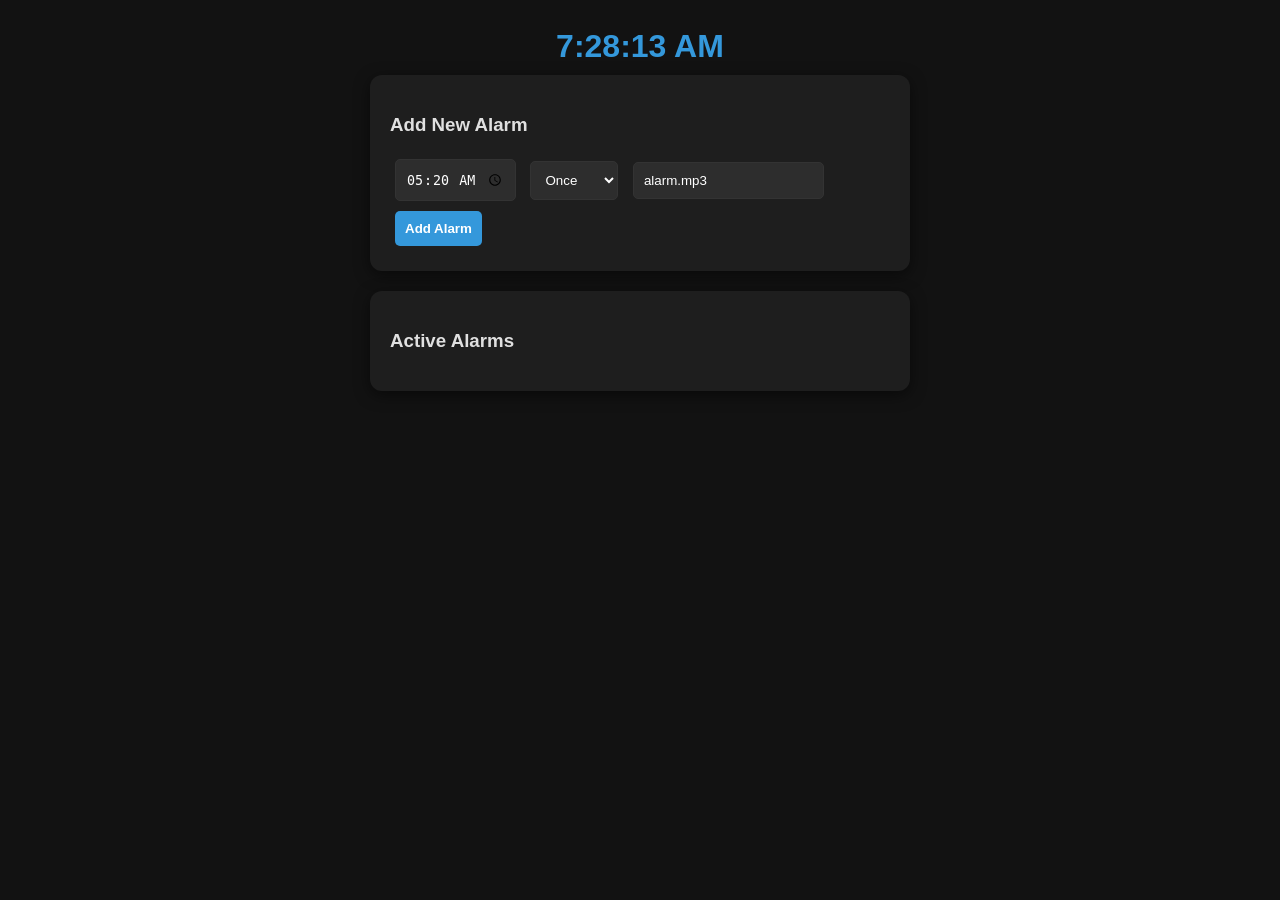
==== index2.html @ 49aae63f "Add index2.html file" ====
<!DOCTYPE html>
<html lang="en">
<head>
    <meta charset="UTF-8">
    <title>Linux Multi-Alarm System</title>
    <style>
        body { font-family: 'Segoe UI', Tahoma, Geneva, Verdana, sans-serif; background: #121212; color: #e0e0e0; display: flex; flex-direction: column; align-items: center; padding: 20px; }
        .card { background: #1e1e1e; padding: 20px; border-radius: 12px; box-shadow: 0 4px 15px rgba(0,0,0,0.5); width: 100%; max-width: 500px; margin-bottom: 20px; }
        input, select, button { padding: 10px; margin: 5px; border-radius: 5px; border: 1px solid #333; background: #2d2d2d; color: white; }
        button { cursor: pointer; background: #3498db; border: none; font-weight: bold; }
        button:hover { background: #2980b9; }
        .alarm-item { display: flex; justify-content: space-between; align-items: center; padding: 10px; border-bottom: 1px solid #333; }
        .alarm-item.inactive { opacity: 0.5; }
        .delete-btn { background: #e74c3c; padding: 5px 10px; }
        .days-row { font-size: 12px; color: #aaa; }
        #current-time { font-size: 32px; font-weight: bold; color: #3498db; margin-bottom: 10px; }
    </style>
</head>
<body>

    <div id="current-time">00:00:00</div>

    <div class="card">
        <h3>Add New Alarm</h3>
        <input type="time" id="new-time" value="05:20">
        <select id="new-freq">
            <option value="once">Once</option>
            <option value="daily">Daily</option>
            <option value="weekdays">Mon-Fri</option>
        </select>
        <input type="text" id="sound-url" placeholder="Sound URL (Optional)" value="alarm.mp3">
        <button onclick="addAlarm()">Add Alarm</button>
    </div>

    <div class="card" id="alarm-list">
        <h3>Active Alarms</h3>
        </div>

    <audio id="master-audio" loop></audio>
    <button id="stop-btn" style="display:none; background:red; width:200px; font-size:20px;" onclick="stopAlarm()">STOP ALARM</button>

    <script>
        let alarms = JSON.parse(localStorage.getItem('linux_alarms')) || [];
        const audio = document.getElementById('master-audio');

        function addAlarm() {
            const time = document.getElementById('new-time').value;
            const freq = document.getElementById('new-freq').value;
            const sound = document.getElementById('sound-url').value;
            
            if(!time) return;

            alarms.push({
                id: Date.now(),
                time: time,
                freq: freq,
                sound: sound,
                active: true,
                lastTriggered: null
            });
            
            saveAndRender();
        }

        function toggleAlarm(id) {
            alarms = alarms.map(a => a.id === id ? {...a, active: !a.active} : a);
            saveAndRender();
        }

        function deleteAlarm(id) {
            alarms = alarms.filter(a => a.id !== id);
            saveAndRender();
        }

        function saveAndRender() {
            localStorage.setItem('linux_alarms', JSON.stringify(alarms));
            const list = document.getElementById('alarm-list');
            list.innerHTML = '<h3>Active Alarms</h3>';
            
            alarms.forEach(alarm => {
                const div = document.createElement('div');
                div.className = `alarm-item ${!alarm.active ? 'inactive' : ''}`;
                div.innerHTML = `
                    <div>
                        <strong>${alarm.time}</strong> (${alarm.freq})
                        <div class="days-row">${alarm.sound.substring(0,30)}...</div>
                    </div>
                    <div>
                        <button onclick="toggleAlarm(${alarm.id})">${alarm.active ? 'Disable' : 'Enable'}</button>
                        <button class="delete-btn" onclick="deleteAlarm(${alarm.id})">X</button>
                    </div>
                `;
                list.appendChild(div);
            });
        }

        function checkAlarms() {
            const now = new Date();
            const currentTime = now.toTimeString().substring(0, 5); // HH:MM
            const day = now.getDay(); // 0=Sun, 1=Mon...
            const todayStr = now.toDateString();

            document.getElementById('current-time').innerText = now.toLocaleTimeString();

            alarms.forEach(alarm => {
                if (!alarm.active || alarm.lastTriggered === todayStr) return;

                if (alarm.time === currentTime) {
                    let shouldTrigger = false;
                    
                    if (alarm.freq === 'once') {
                        shouldTrigger = true;
                        alarm.active = false; // Disable after one use
                    } else if (alarm.freq === 'daily') {
                        shouldTrigger = true;
                    } else if (alarm.freq === 'weekdays' && day >= 1 && day <= 5) {
                        shouldTrigger = true;
                    }

                    if (shouldTrigger) {
                        triggerAlarm(alarm);
                        alarm.lastTriggered = todayStr;
                    }
                }
            });
        }

        function triggerAlarm(alarm) {
            audio.src = alarm.sound;
            audio.play();
            document.getElementById('stop-btn').style.display = 'block';
            document.body.style.background = '#b33939';
        }

        function stopAlarm() {
            audio.pause();
            audio.currentTime = 0;
            document.getElementById('stop-btn').style.display = 'none';
            document.body.style.background = '#121212';
            saveAndRender();
        }

        setInterval(checkAlarms, 1000);
        saveAndRender();
    </script>
</body>
</html>
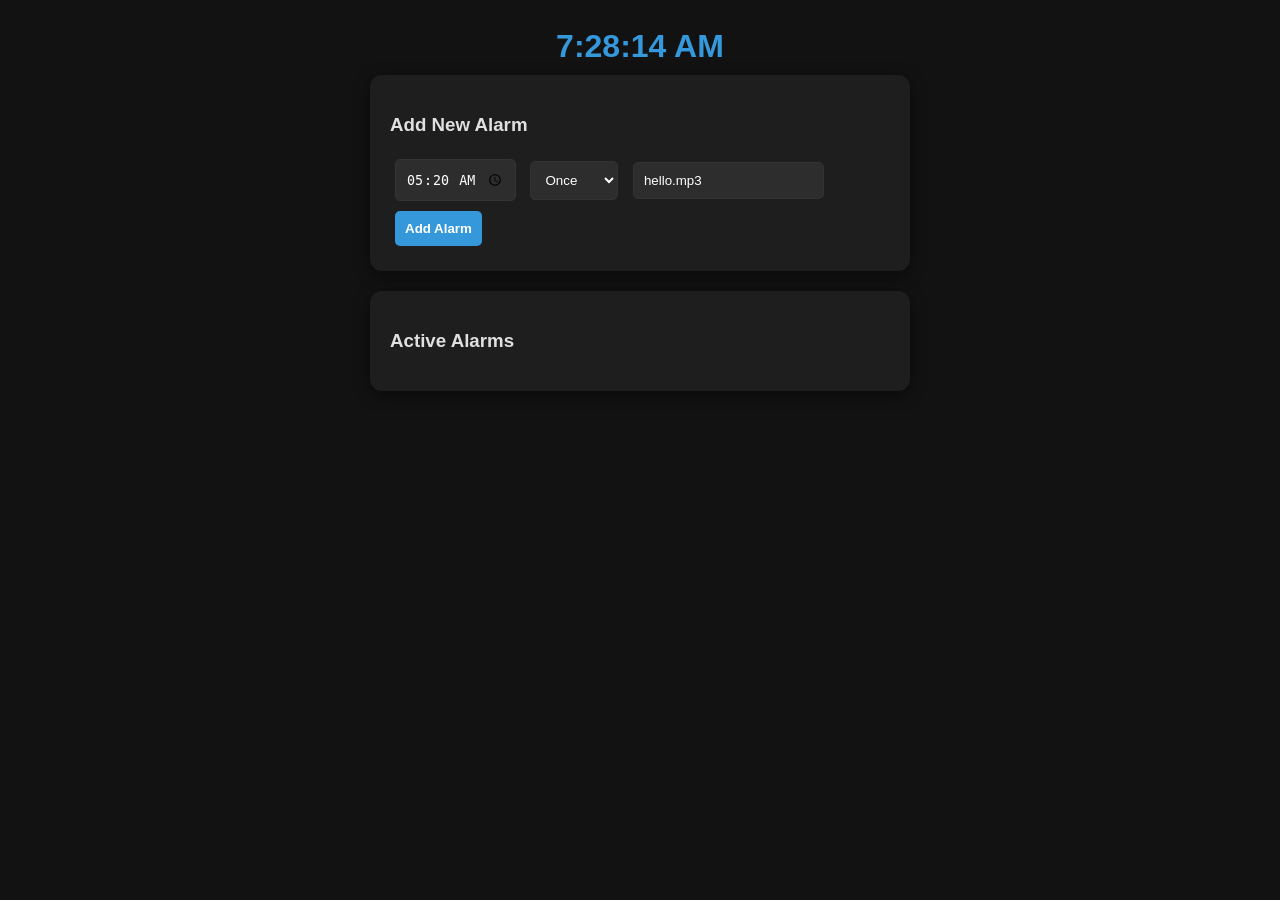
==== commit feb1daa2: "Update index2.html" ====
--- a/index2.html
+++ b/index2.html
@@ -28,7 +28,7 @@
             <option value="daily">Daily</option>
             <option value="weekdays">Mon-Fri</option>
         </select>
-        <input type="text" id="sound-url" placeholder="Sound URL (Optional)" value="alarm.mp3">
+        <input type="text" id="sound-url" placeholder="Sound URL (Optional)" value="hello.mp3">
         <button onclick="addAlarm()">Add Alarm</button>
     </div>
 
